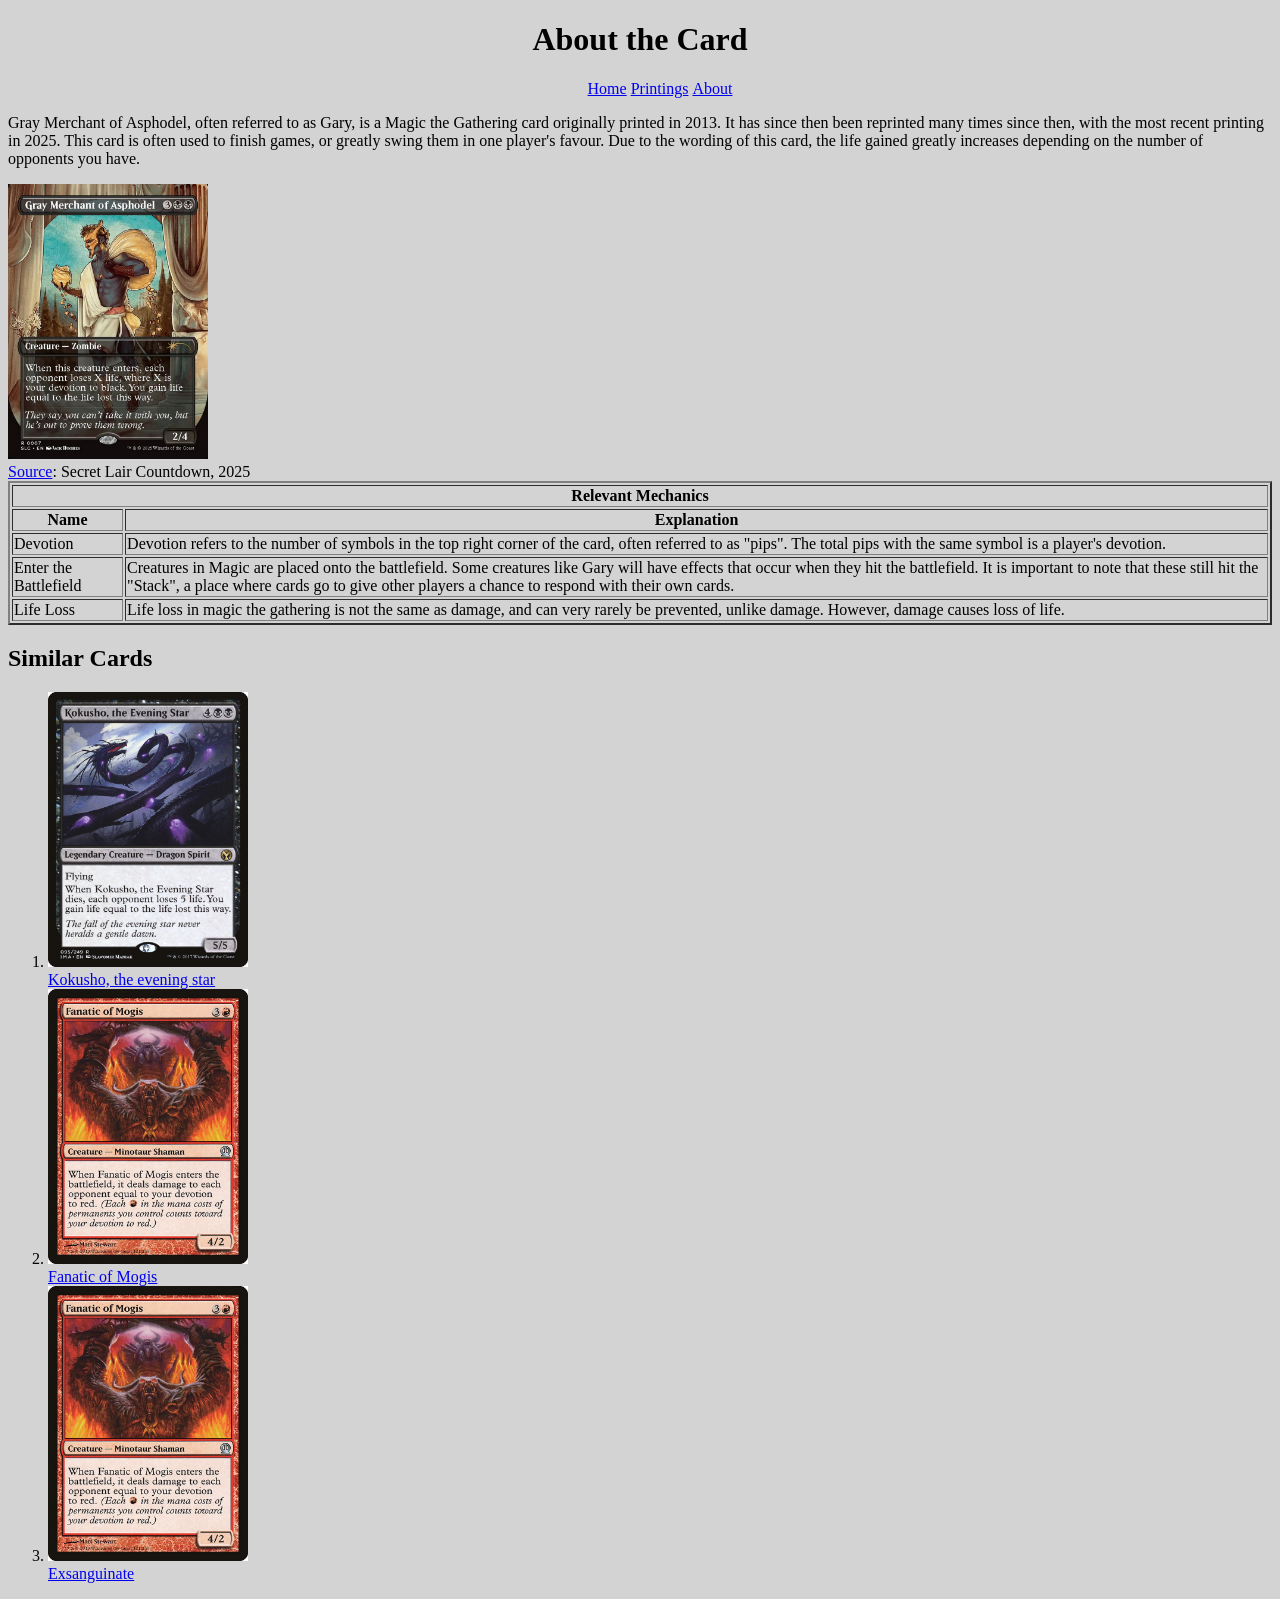
==== Ass 1/about.html @ ef13f077 "worked on content" ====
<!DOCTYPE html>
<html lang="en">

<head>
  <title> About </title>
  <link rel="stylesheet" href="Style/style.css">
</head>

<body>
  <header>
 <h1>About the Card</h1>

 

  <nav> 
    <ul>
      <li> <a href="index.html"> Home </a> </li>
      <li> <a href="printings.html"> Printings </a> </li>
      <li> <a href="about.html	"> About </a> </li>
    </ul>
  </nav>

  </header>
  <p>Gray Merchant of Asphodel, often referred to as Gary, is a Magic the Gathering card originally printed in 2013. It has since then been reprinted many times since then, with the most recent printing in 2025. This card is often used to finish games, or greatly swing them in one player's favour. Due to the wording of this card, the life gained greatly increases depending on the number of opponents you have.

  </p>
  <img src="Images/gary-secretlair.jpg" alt="Gray Merchant of Asphodel" width = "200" height = "275">
<figcaption><a href="https://scryfall.com/card/slc/7/gray-merchant-of-asphodel">Source</a>: Secret Lair Countdown, 2025</figcaption>
    <table border = "2">
      <th colspan  = "2">Relevant Mechanics</th>
     <tr><th>Name</th>
      <th>Explanation</th>
    </tr>
      <tr>
        <td>Devotion</td>
        <td>Devotion refers to the number of symbols in the top right corner of the card, often referred to as "pips". The total pips with the same symbol is a player's devotion.</td>
      </tr>
      <tr>
        <td>Enter the Battlefield</td>
        <td>Creatures in Magic are placed onto the battlefield. Some creatures like Gary will have effects that occur when they hit the battlefield. It is important to note that these still hit the "Stack", a place where cards go to give other players a chance to respond with their own cards. </td>
      </tr>
      <tr>
        <td>Life Loss</td>
        <td>Life loss in magic the gathering is not the same as damage, and can very rarely be prevented, unlike damage. However, damage causes loss of life.</td>
      </tr>
    </table>
    <h2>Similar Cards</h2>
<ol>
	<li><img src="Images/kokusho.jpg" alt="Kokushso the evening star" width = "200" height = "275"><br><a href="https://scryfall.com/card/ima/95/kokusho-the-evening-star">Kokusho, the evening star</a></li>
	<li><img src="Images/ths-121-fanatic-of-mogis.jpg" alt="Fanatic of Mogis" width = "200" height = "275"><br></a>
    <a href="https://scryfall.com/card/ths/121/fanatic-of-mogis">Fanatic of Mogis</a></li>
    <li><img src="Images/ths-121-fanatic-of-mogis.jpg" alt="Fanatic of Mogis" width = "200" height = "275"><br></a>
    <a href="https://scryfall.com/card/cmm/638/exsanguinate">Exsanguinate</a></li>
</ol>

</body>

</html>
---- Ass 1/Style/style.css ----
h1 {text-align: center}
body {background-color: lightgrey}
nav ul{text-align: center; list-style-type: none;}
 nav ul li{display: inline-block;} h1 {text-align: center}
body {background-color: lightgrey}
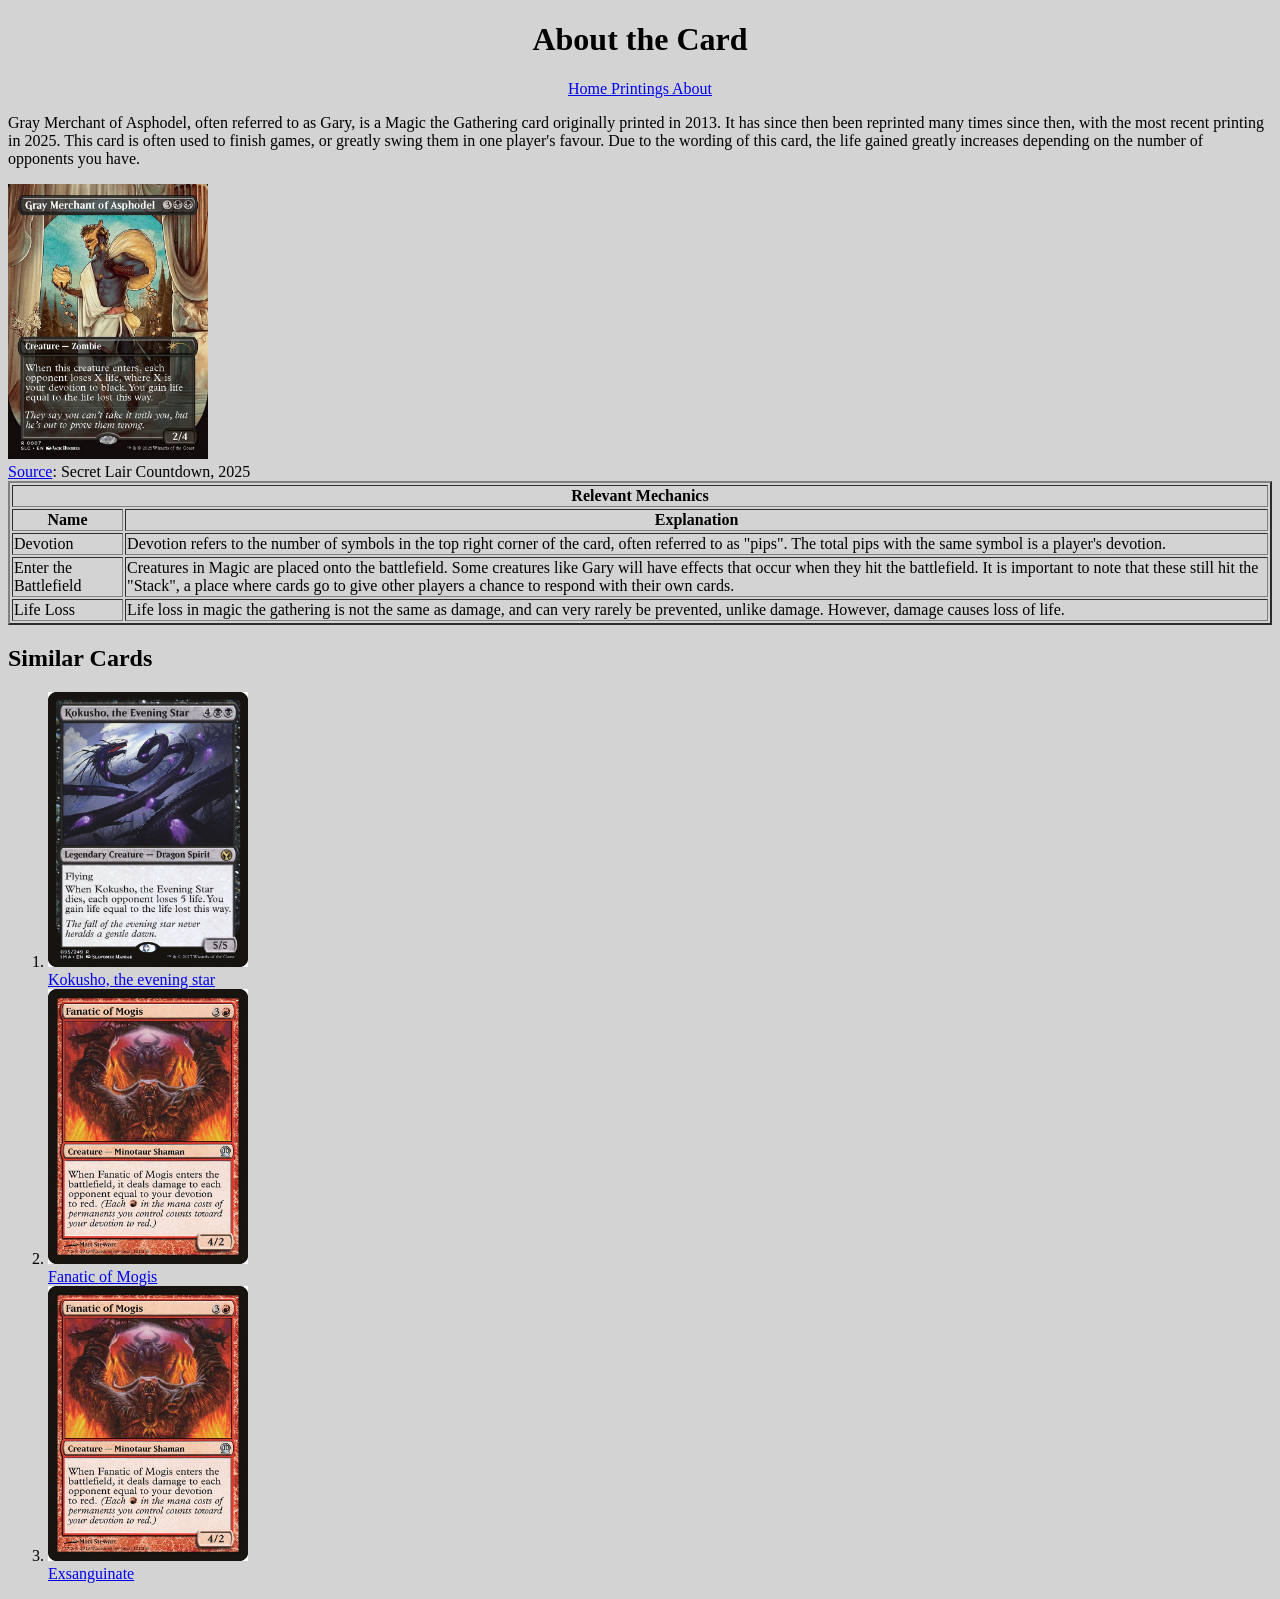
==== commit c652d21a: "stuff" ====
--- a/Ass 1/about.html
+++ b/Ass 1/about.html
@@ -13,11 +13,9 @@
  
 
   <nav> 
-    <ul>
-      <li> <a href="index.html"> Home </a> </li>
-      <li> <a href="printings.html"> Printings </a> </li>
-      <li> <a href="about.html	"> About </a> </li>
-    </ul>
+    <a href="index.html"> Home </a>
+    <a href="printings.html"> Printings </a>
+    <a href="about.html	"> About </a>
   </nav>
 
   </header>
--- a/Ass 1/Style/style.css
+++ b/Ass 1/Style/style.css
@@ -1,5 +1,10 @@
 h1 {text-align: center}
 body {background-color: lightgrey}
-nav ul{text-align: center; list-style-type: none;}
- nav ul li{display: inline-block;} h1 {text-align: center}
+nav {text-align: center;}
+h1 {text-align: center}
 body {background-color: lightgrey}
+.subject{width: 200px;}
+.body{width: 400px; height: 200px;}
+.home-gary{border-radius: 100px; align-items: center;padding: 30px;}
+form{background: darkgray; padding: 10px; border-radius: 1%;}
+.card-container{border-radius: 5%; width: 200px;height: 270px;}
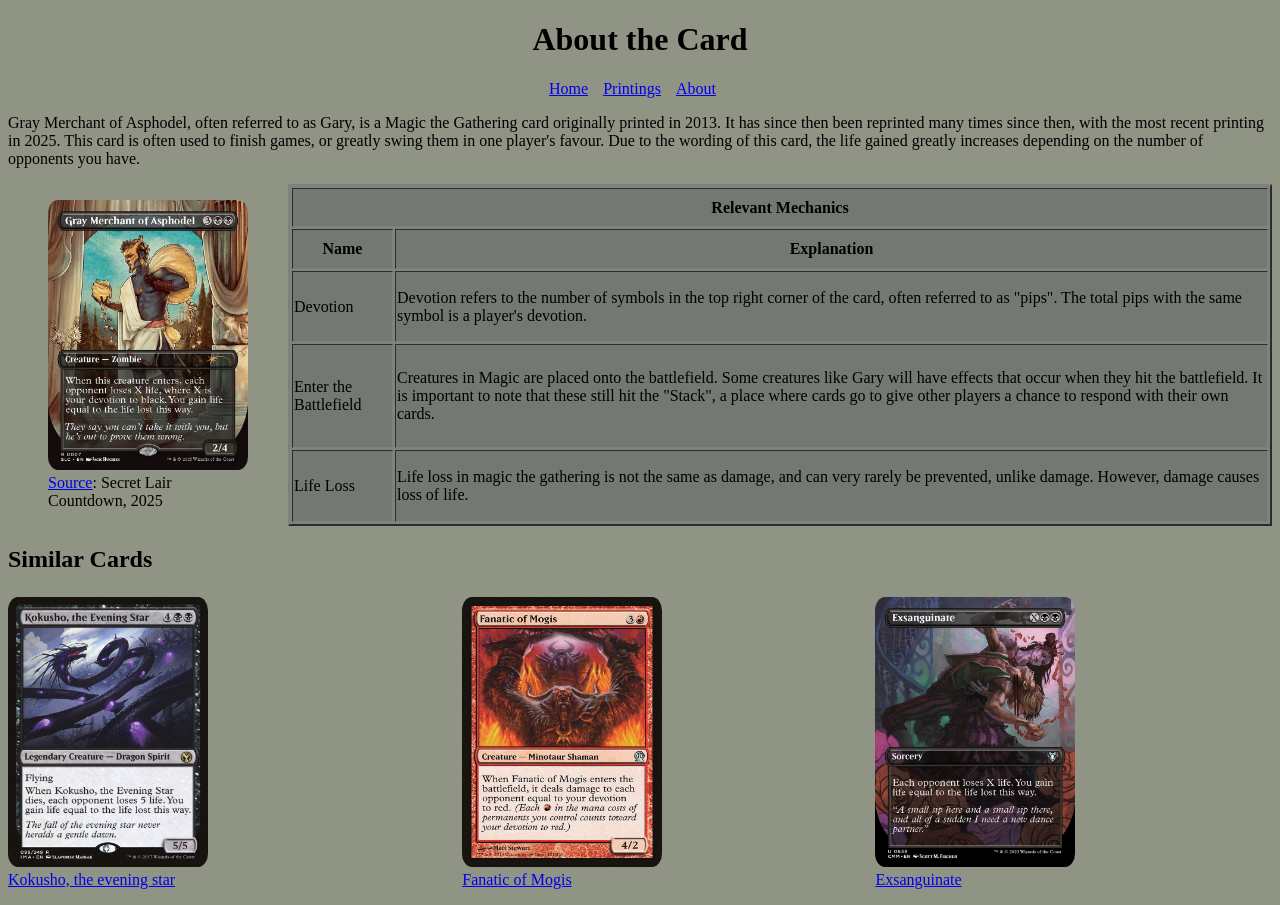
==== commit 466759f5: "finishing up and cleaning" ====
--- a/Ass 1/about.html
+++ b/Ass 1/about.html
@@ -6,29 +6,33 @@
   <link rel="stylesheet" href="Style/style.css">
 </head>
 
-<body>
+<body class="about">
   <header>
  <h1>About the Card</h1>
 
- 
-
   <nav> 
-    <a href="index.html"> Home </a>
-    <a href="printings.html"> Printings </a>
-    <a href="about.html	"> About </a>
+    <ul>
+      <li> <a href="index.html"> Home </a> </li>
+      <li> <a href="printings.html"> Printings </a> </li>
+      <li> <a href="about.html	"> About </a> </li>
+    </ul>
   </nav>
 
   </header>
-  <p>Gray Merchant of Asphodel, often referred to as Gary, is a Magic the Gathering card originally printed in 2013. It has since then been reprinted many times since then, with the most recent printing in 2025. This card is often used to finish games, or greatly swing them in one player's favour. Due to the wording of this card, the life gained greatly increases depending on the number of opponents you have.
+  <p>Gray Merchant of Asphodel, often referred to as Gary, is a Magic the Gathering card originally printed in 2013. It has since then been reprinted many times since then, with the most recent printing in 2025. This card is often used to finish games, or greatly swing them in one player's favour. Due to the wording of this card, the life gained greatly increases depending on the number of opponents you have. </p>
+  
+  <section>
+    <figure>
+      <img src="Images/gary-secretlair.jpg" alt="Gray Merchant of Asphodel" class="card-container">
+      <figcaption><a href="https://scryfall.com/card/slc/7/gray-merchant-of-asphodel">Source</a>: Secret Lair Countdown, 2025</figcaption>
+    </figure>
 
-  </p>
-  <img src="Images/gary-secretlair.jpg" alt="Gray Merchant of Asphodel" width = "200" height = "275">
-<figcaption><a href="https://scryfall.com/card/slc/7/gray-merchant-of-asphodel">Source</a>: Secret Lair Countdown, 2025</figcaption>
-    <table border = "2">
+    <table border="2">
       <th colspan  = "2">Relevant Mechanics</th>
-     <tr><th>Name</th>
-      <th>Explanation</th>
-    </tr>
+      <tr>
+        <th>Name</th>
+        <th>Explanation</th>
+      </tr>
       <tr>
         <td>Devotion</td>
         <td>Devotion refers to the number of symbols in the top right corner of the card, often referred to as "pips". The total pips with the same symbol is a player's devotion.</td>
@@ -42,14 +46,17 @@
         <td>Life loss in magic the gathering is not the same as damage, and can very rarely be prevented, unlike damage. However, damage causes loss of life.</td>
       </tr>
     </table>
-    <h2>Similar Cards</h2>
-<ol>
-	<li><img src="Images/kokusho.jpg" alt="Kokushso the evening star" width = "200" height = "275"><br><a href="https://scryfall.com/card/ima/95/kokusho-the-evening-star">Kokusho, the evening star</a></li>
-	<li><img src="Images/ths-121-fanatic-of-mogis.jpg" alt="Fanatic of Mogis" width = "200" height = "275"><br></a>
+  </section>
+
+  <h2>Similar Cards</h2>
+  <ol>
+    <li><img src="Images/kokusho.jpg" alt="Kokushso the evening star" class="card-container">
+    <a href="https://scryfall.com/card/ima/95/kokusho-the-evening-star">Kokusho, the evening star</a></li>
+    <li><img src="Images/ths-121-fanatic-of-mogis.jpg" alt="Fanatic of Mogis" class="card-container"></a>
     <a href="https://scryfall.com/card/ths/121/fanatic-of-mogis">Fanatic of Mogis</a></li>
-    <li><img src="Images/ths-121-fanatic-of-mogis.jpg" alt="Fanatic of Mogis" width = "200" height = "275"><br></a>
+    <li><img src="Images/exsanguinate.jpg" alt="Fanatic of Mogis" class="card-container"></a>
     <a href="https://scryfall.com/card/cmm/638/exsanguinate">Exsanguinate</a></li>
-</ol>
+  </ol>
 
 </body>
 
--- a/Ass 1/Style/style.css
+++ b/Ass 1/Style/style.css
@@ -1,10 +1,26 @@
+body.home {background-color: lightgrey}
+body.printings{background-color: rgb(76, 76, 107);}
+body.about {background-color: rgb(143, 148, 132);}
+
+/*Home page style*/
 h1 {text-align: center}
 body {background-color: lightgrey}
-nav {text-align: center;}
+nav ul{display: flex; justify-content: center; list-style: none; padding: 0%;}
+nav ul li{padding-right: 15px;}
 h1 {text-align: center}
-body {background-color: lightgrey}
+form{background: darkgray; padding: 10px; border-radius: 1%;}
+/*Home page classes*/
+.home-gary{border-radius: 100px; align-items: center;padding: 30px;}
 .subject{width: 200px;}
 .body{width: 400px; height: 200px;}
-.home-gary{border-radius: 100px; align-items: center;padding: 30px;}
-form{background: darkgray; padding: 10px; border-radius: 1%;}
+
+/*Printings page style*/
+ol {display: flex; list-style: none; padding: 0%;}
+ol li{padding-right: 15%; padding-top: 4px;}
+ol.bottom-row{padding-left: 15%; padding-right: 0%;}
+/*Printing page classes*/
 .card-container{border-radius: 5%; width: 200px;height: 270px;}
+
+/*About page style*/
+table, th, td{background-color: rgba(87, 92, 100, 0.286);}
+section {display: flex;}
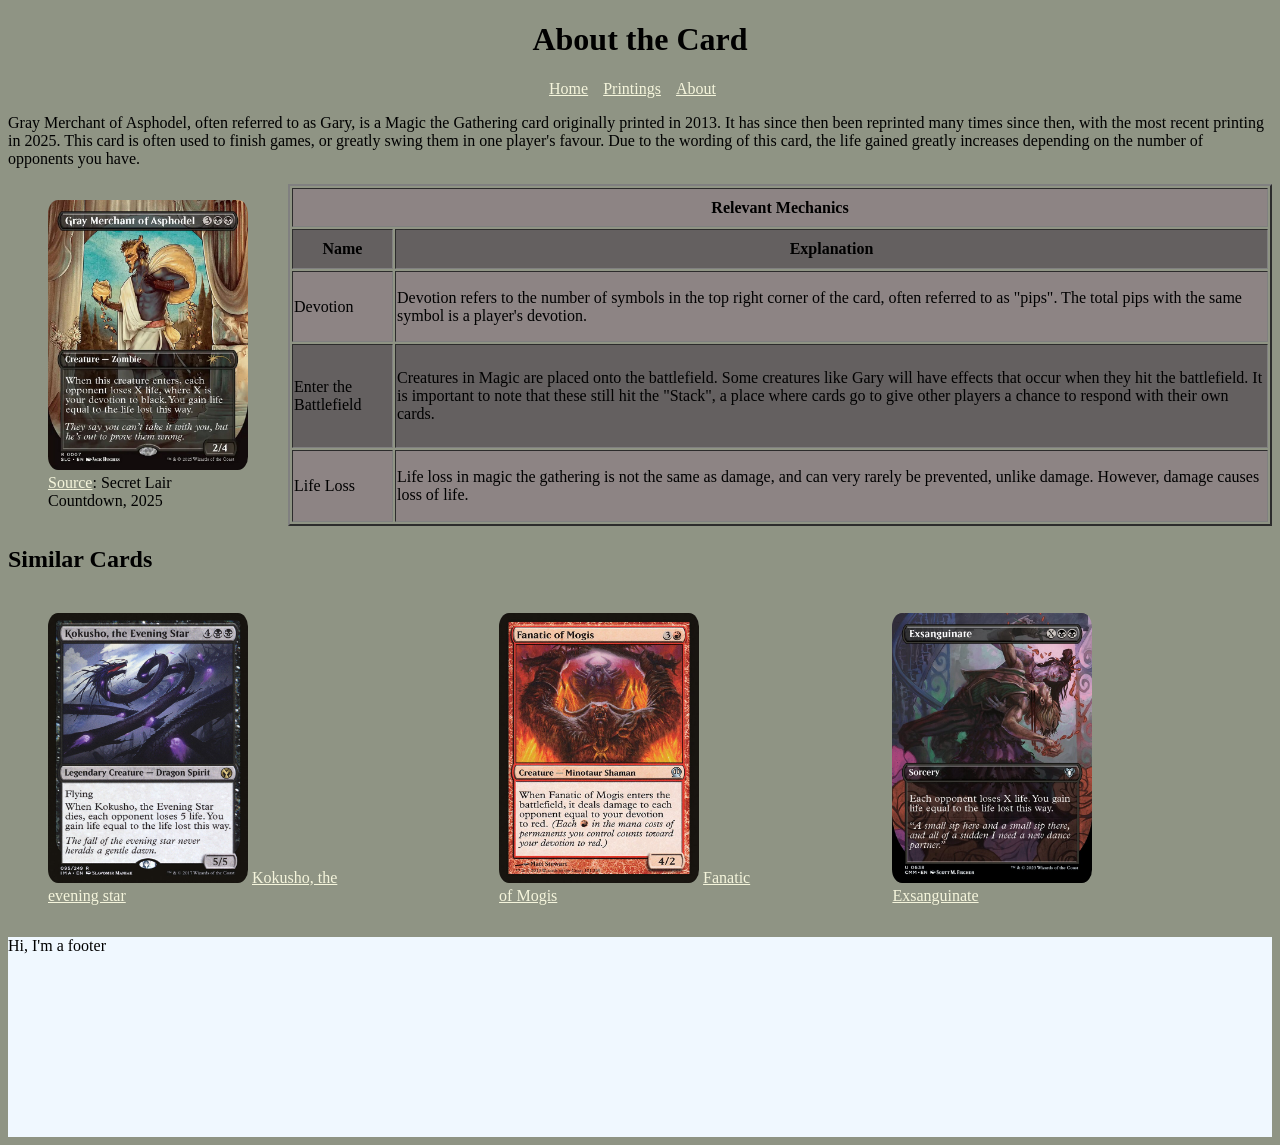
==== commit d9817089: "I think its done" ====
--- a/Ass 1/about.html
+++ b/Ass 1/about.html
@@ -7,16 +7,17 @@
 </head>
 
 <body class="about">
+
   <header>
- <h1>About the Card</h1>
+    <h1>About the Card</h1>
 
-  <nav> 
-    <ul>
-      <li> <a href="index.html"> Home </a> </li>
-      <li> <a href="printings.html"> Printings </a> </li>
-      <li> <a href="about.html	"> About </a> </li>
-    </ul>
-  </nav>
+    <nav> 
+      <ul class="about">
+        <li> <a href="index.html"> Home </a> </li>
+        <li> <a href="printings.html"> Printings </a> </li>
+        <li> <a href="about.html	"> About </a> </li>
+      </ul>
+    </nav>
 
   </header>
   <p>Gray Merchant of Asphodel, often referred to as Gary, is a Magic the Gathering card originally printed in 2013. It has since then been reprinted many times since then, with the most recent printing in 2025. This card is often used to finish games, or greatly swing them in one player's favour. Due to the wording of this card, the life gained greatly increases depending on the number of opponents you have. </p>
@@ -50,14 +51,22 @@
 
   <h2>Similar Cards</h2>
   <ol>
-    <li><img src="Images/kokusho.jpg" alt="Kokushso the evening star" class="card-container">
-    <a href="https://scryfall.com/card/ima/95/kokusho-the-evening-star">Kokusho, the evening star</a></li>
-    <li><img src="Images/ths-121-fanatic-of-mogis.jpg" alt="Fanatic of Mogis" class="card-container"></a>
-    <a href="https://scryfall.com/card/ths/121/fanatic-of-mogis">Fanatic of Mogis</a></li>
-    <li><img src="Images/exsanguinate.jpg" alt="Fanatic of Mogis" class="card-container"></a>
-    <a href="https://scryfall.com/card/cmm/638/exsanguinate">Exsanguinate</a></li>
+    <figure>
+      <li><img src="Images/kokusho.jpg" alt="Kokushso the evening star" class="card-container">
+      <a href="https://scryfall.com/card/ima/95/kokusho-the-evening-star">Kokusho, the evening star</a></li>
+    </figure>
+    <figure>
+      <li><img src="Images/ths-121-fanatic-of-mogis.jpg" alt="Fanatic of Mogis" class="card-container"></a>
+      <a href="https://scryfall.com/card/ths/121/fanatic-of-mogis">Fanatic of Mogis</a></li>
+    </figure>
+    <figure>
+      <li><img src="Images/exsanguinate.jpg" alt="Fanatic of Mogis" class="card-container"></a>
+      <a href="https://scryfall.com/card/cmm/638/exsanguinate">Exsanguinate</a></li>
+    </figure>
   </ol>
 
 </body>
 
+<footer> Hi, I'm a footer </footer>
+
 </html>
--- a/Ass 1/Style/style.css
+++ b/Ass 1/Style/style.css
@@ -1,20 +1,26 @@
+h1 {text-align: center; padding: 0%;}
+footer {width: 100%; height: 200px; background-color: aliceblue;}
+
 body.home {background-color: lightgrey}
 body.printings{background-color: rgb(76, 76, 107);}
 body.about {background-color: rgb(143, 148, 132);}
 
+
 /*Home page style*/
-h1 {text-align: center}
-body {background-color: lightgrey}
+p.intro::first-letter{font-size: 50px;}
 nav ul{display: flex; justify-content: center; list-style: none; padding: 0%;}
 nav ul li{padding-right: 15px;}
 h1 {text-align: center}
-form{background: darkgray; padding: 10px; border-radius: 1%;}
+form {background: darkgray; padding: 10px; border-radius: 1%;}
+input[type="text"] {background-color: rgb(113, 93, 112);}
 /*Home page classes*/
-.home-gary{border-radius: 100px; align-items: center;padding: 30px;}
+.home-gary{border-radius: 4%; display: block; margin: auto;}
 .subject{width: 200px;}
 .body{width: 400px; height: 200px;}
+.footer-gary{float: right; height: 200px;}
 
 /*Printings page style*/
+.printings a:link{color: yellow;}
 ol {display: flex; list-style: none; padding: 0%;}
 ol li{padding-right: 15%; padding-top: 4px;}
 ol.bottom-row{padding-left: 15%; padding-right: 0%;}
@@ -22,5 +28,7 @@
 .card-container{border-radius: 5%; width: 200px;height: 270px;}
 
 /*About page style*/
-table, th, td{background-color: rgba(87, 92, 100, 0.286);}
+.about a:link{color: beige;}
+tr:nth-child(even) {background-color: rgb(100, 96, 96);}
+tr:nth-child(odd) {background-color: rgb(141, 132, 132);}
 section {display: flex;}
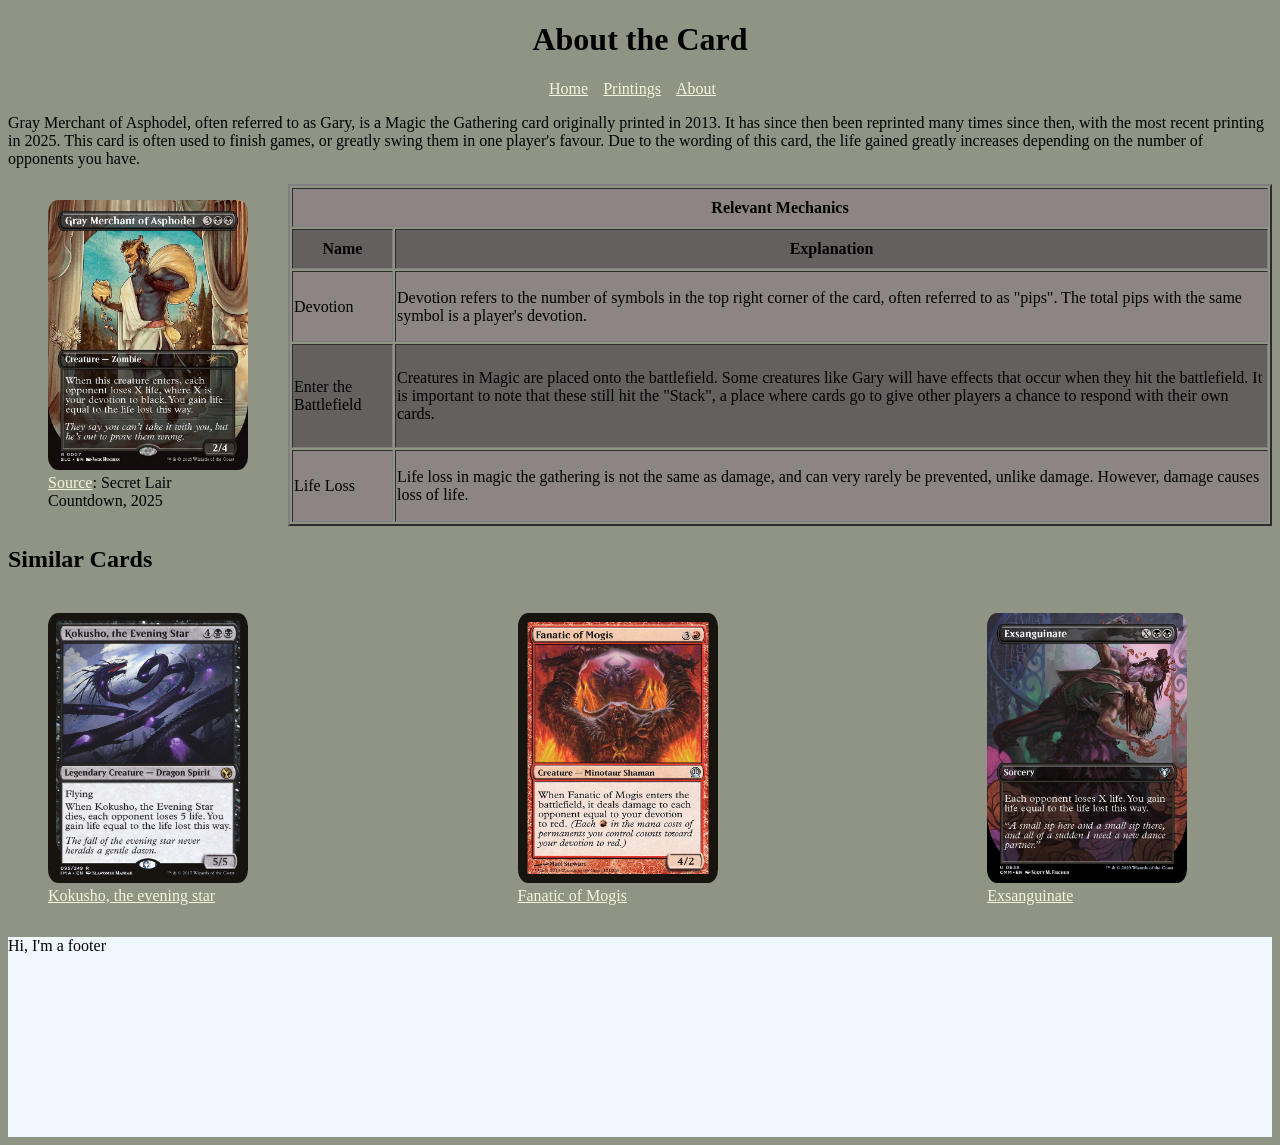
==== commit df15a88f: "Enhance about.html with meta tags Added meta tags for character set and description." ====
--- a/Ass 1/about.html
+++ b/Ass 1/about.html
@@ -4,6 +4,8 @@
 <head>
   <title> About </title>
   <link rel="stylesheet" href="Style/style.css">
+  <meta charset="utf-8">
+  <meta name="description" content="About Gary">
 </head>
 
 <body class="about">
@@ -29,7 +31,9 @@
     </figure>
 
     <table border="2">
-      <th colspan  = "2">Relevant Mechanics</th>
+      <tr>
+        <th colspan="2">Relevant Mechanics</th>
+      </tr>
       <tr>
         <th>Name</th>
         <th>Explanation</th>
@@ -51,22 +55,28 @@
 
   <h2>Similar Cards</h2>
   <ol>
-    <figure>
-      <li><img src="Images/kokusho.jpg" alt="Kokushso the evening star" class="card-container">
-      <a href="https://scryfall.com/card/ima/95/kokusho-the-evening-star">Kokusho, the evening star</a></li>
-    </figure>
-    <figure>
-      <li><img src="Images/ths-121-fanatic-of-mogis.jpg" alt="Fanatic of Mogis" class="card-container"></a>
-      <a href="https://scryfall.com/card/ths/121/fanatic-of-mogis">Fanatic of Mogis</a></li>
-    </figure>
-    <figure>
-      <li><img src="Images/exsanguinate.jpg" alt="Fanatic of Mogis" class="card-container"></a>
-      <a href="https://scryfall.com/card/cmm/638/exsanguinate">Exsanguinate</a></li>
-    </figure>
+    <li>
+      <figure>
+        <img src="Images/kokusho.jpg" alt="Kokushso the evening star" class="card-container">
+        <a href="https://scryfall.com/card/ima/95/kokusho-the-evening-star">Kokusho, the evening star</a>
+      </figure>
+    </li>    
+    <li>
+      <figure>
+        <img src="Images/ths-121-fanatic-of-mogis.jpg" alt="Fanatic of Mogis" class="card-container">
+        <a href="https://scryfall.com/card/ths/121/fanatic-of-mogis">Fanatic of Mogis</a>
+      </figure>
+    </li>
+    <li>
+      <figure>
+        <img src="Images/exsanguinate.jpg" alt="Fanatic of Mogis" class="card-container">
+        <a href="https://scryfall.com/card/cmm/638/exsanguinate">Exsanguinate</a>
+      </figure>
+    </li>
   </ol>
+
+  <footer> Hi, I'm a footer </footer>
 
 </body>
 
-<footer> Hi, I'm a footer </footer>
-
-</html>+</html>
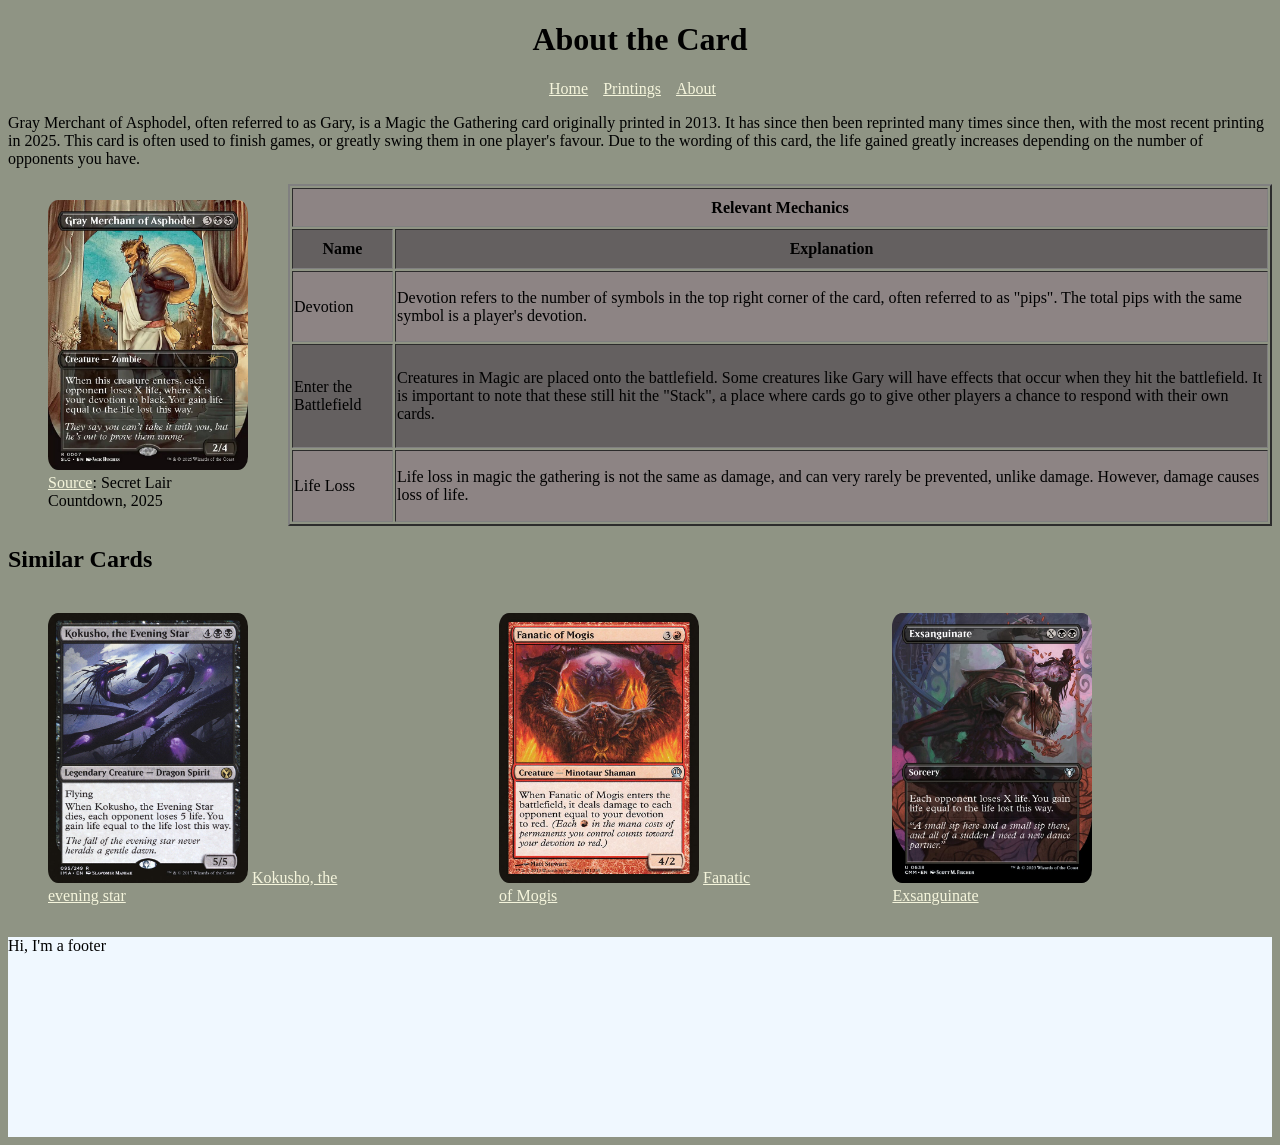
==== commit 65036e78: "Fix HTML formatting and structure in about.html" ====
--- a/Ass 1/about.html
+++ b/Ass 1/about.html
@@ -55,24 +55,24 @@
 
   <h2>Similar Cards</h2>
   <ol>
-    <li>
-      <figure>
+    <figure>
+      <li>
         <img src="Images/kokusho.jpg" alt="Kokushso the evening star" class="card-container">
         <a href="https://scryfall.com/card/ima/95/kokusho-the-evening-star">Kokusho, the evening star</a>
-      </figure>
-    </li>    
-    <li>
-      <figure>
+      </li>
+    </figure>
+    <figure>
+      <li>
         <img src="Images/ths-121-fanatic-of-mogis.jpg" alt="Fanatic of Mogis" class="card-container">
         <a href="https://scryfall.com/card/ths/121/fanatic-of-mogis">Fanatic of Mogis</a>
-      </figure>
-    </li>
-    <li>
-      <figure>
+      </li>
+    </figure>
+    <figure>
+      <li>
         <img src="Images/exsanguinate.jpg" alt="Fanatic of Mogis" class="card-container">
         <a href="https://scryfall.com/card/cmm/638/exsanguinate">Exsanguinate</a>
-      </figure>
-    </li>
+      </li>
+    </figure>
   </ol>
 
   <footer> Hi, I'm a footer </footer>
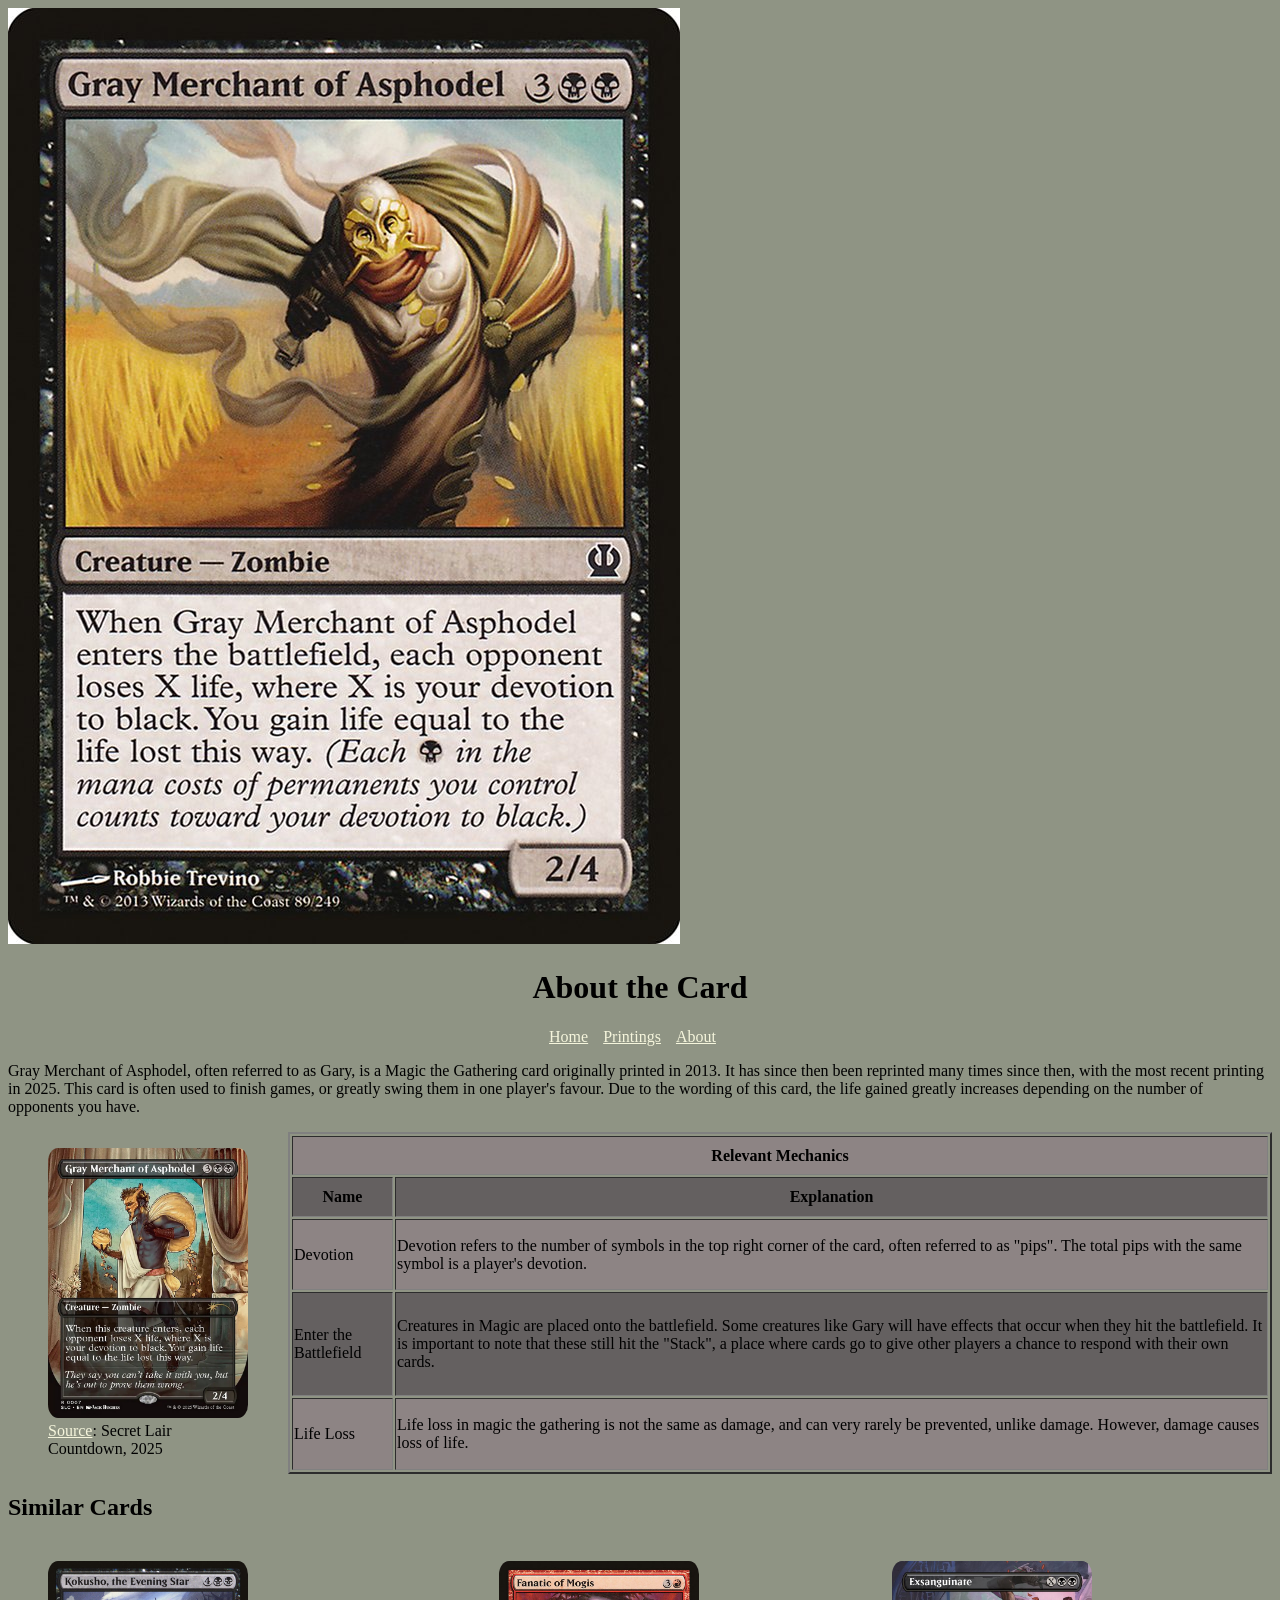
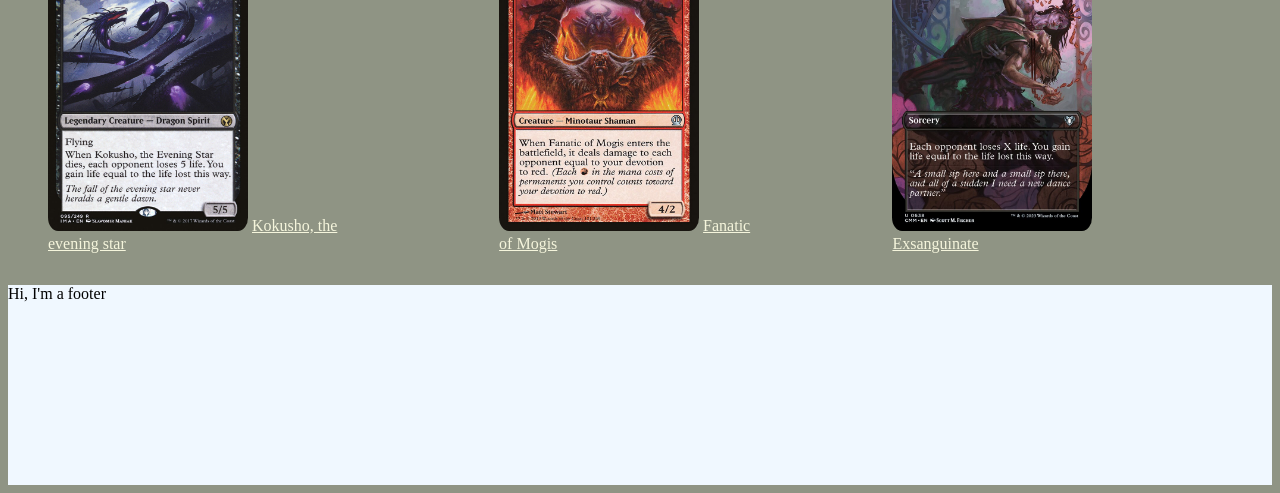
==== commit 0516ccae: "Refactor about.html structure and add logo" ====
--- a/Ass 1/about.html
+++ b/Ass 1/about.html
@@ -3,6 +3,9 @@
 
 <head>
   <title> About </title>
+
+  <a href="index.html"> <img src="Images/gary-theros.jpg" alt="Gray Merchant of Asphodel" class="logo-gary"> </a>
+
   <link rel="stylesheet" href="Style/style.css">
   <meta charset="utf-8">
   <meta name="description" content="About Gary">
